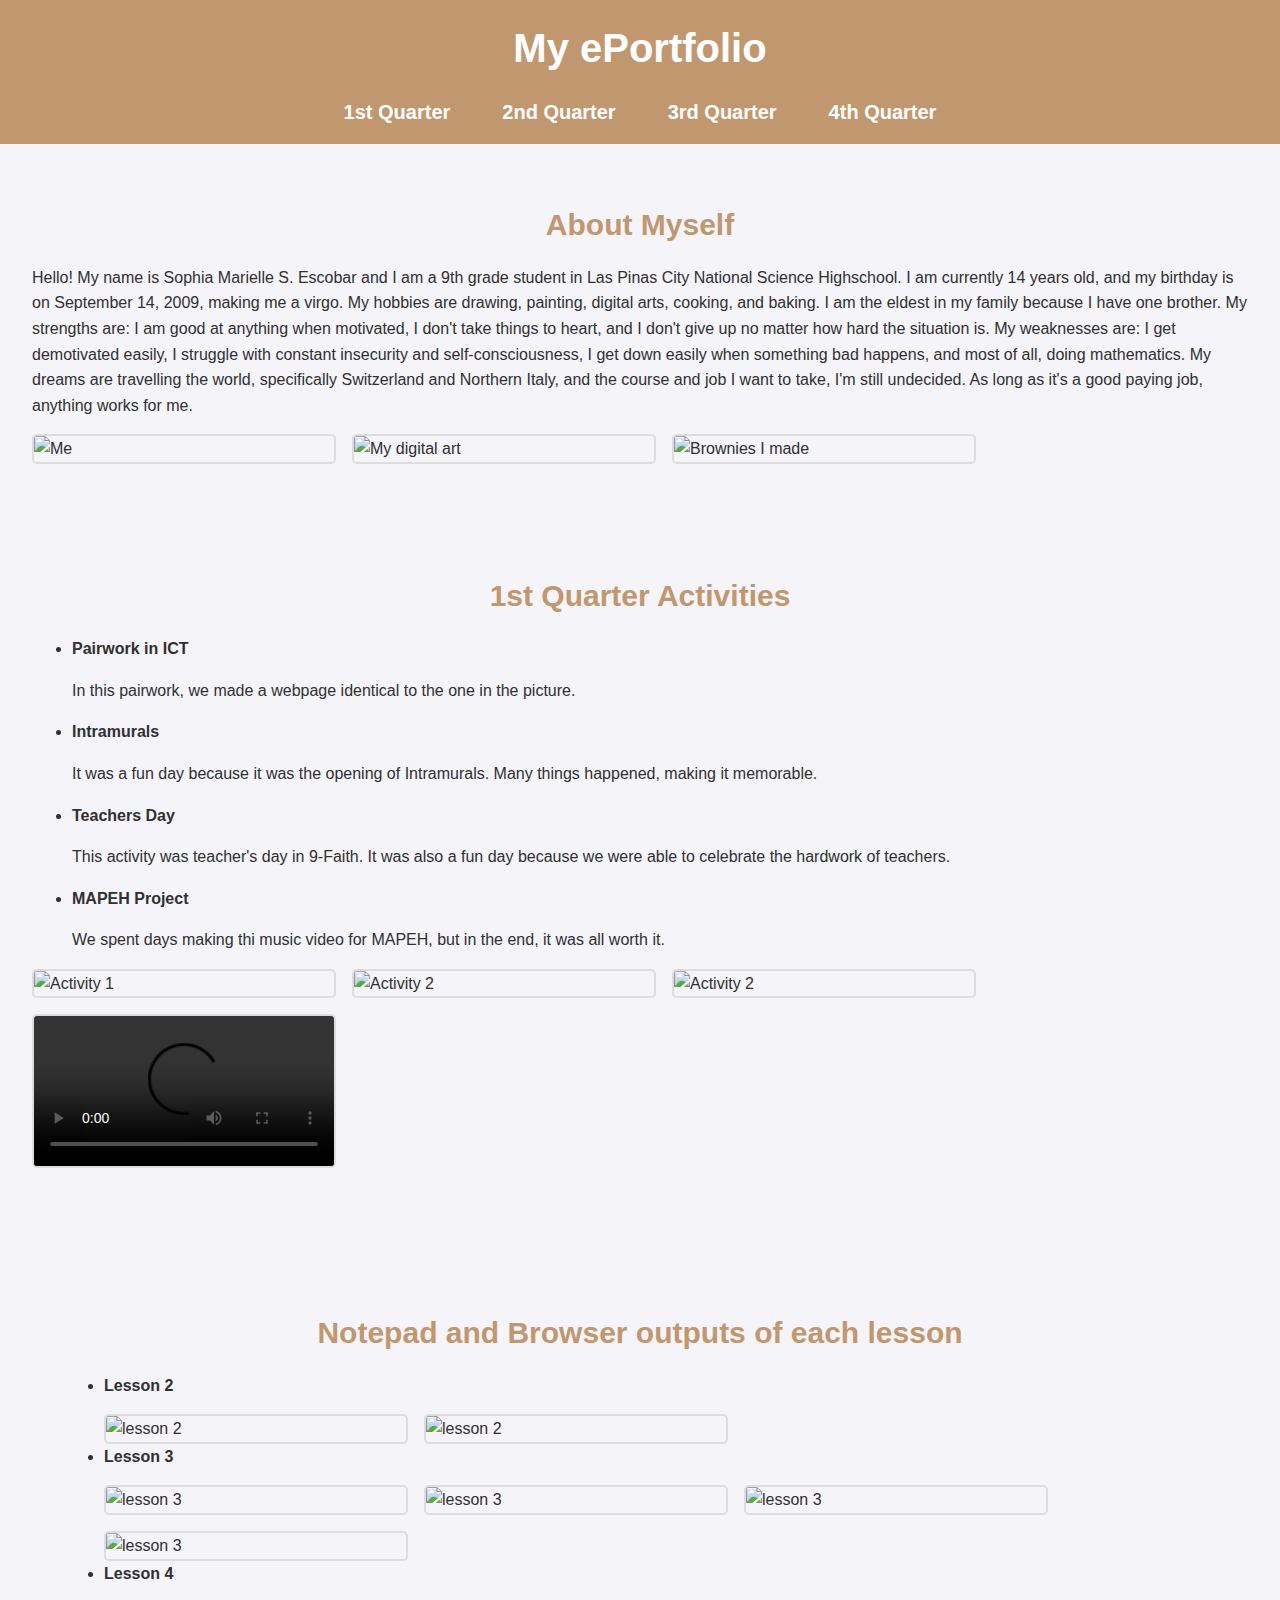
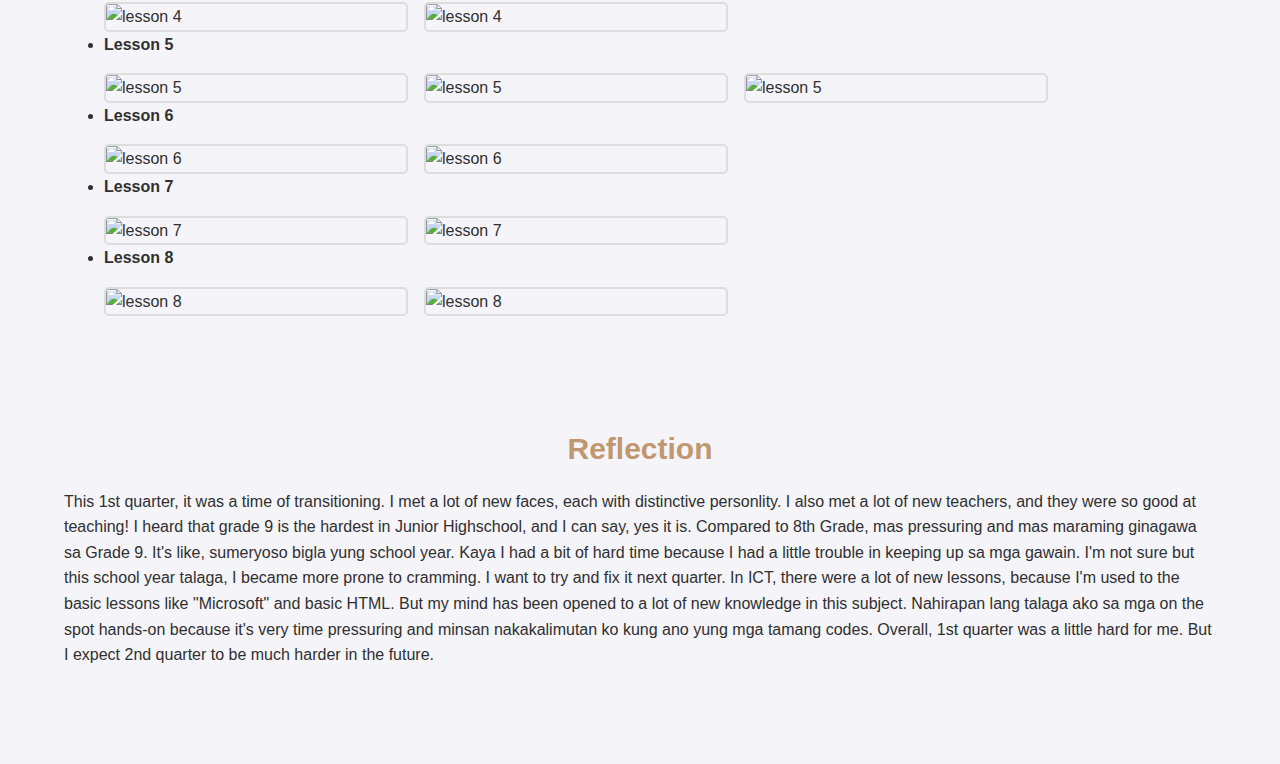
==== 1st quarter.html @ 6d8d6f32 "Add files via upload" ====
<!DOCTYPE html>
<html>
<head>
    <meta charset="UTF-8">
    <meta name="viewport" content="width=device-width, initial-scale=1.0">
    <title>1st Quarter</title>
    <link rel="stylesheet" href="styles.css">
</head>
<body>
    <header>
        <h1>My ePortfolio</h1>
        <nav>
            <ul>
                <li><a href="1st quarter.html">1st Quarter</a></li>
                <li><a href="2nd quarter.html">2nd Quarter</a></li>
                <li><a href="3rd quarter.html">3rd Quarter</a></li>
                <li><a href="4th quarter.html">4th Quarter</a></li>
            </ul>
        </nav>
    </header>

    <main>
        <section id="about">
            <h2>About Myself</h2>
            <p> Hello! My name is Sophia Marielle S. Escobar and I am a 9th grade student in Las Pinas City National Science Highschool. I am currently 14 years old, and my birthday is on September 14, 2009, making me a virgo. My hobbies are drawing, painting, digital arts, cooking, and baking. I am the eldest in my family because I have one brother. My strengths are: I am good at anything when motivated, I don't take things to heart, and I don't give up no matter how hard the situation is. My weaknesses are: I get demotivated easily, I struggle with constant insecurity and self-consciousness, I get down easily when something bad happens, and most of all, doing mathematics. My dreams are travelling the world, specifically Switzerland and Northern Italy, and the course and job I want to take, I'm still undecided. As long as it's a good paying job, anything works for me. </p>
            <div class="gallery">
                <img src="ella.jpg" alt="Me" class="profile-pic">
                <img src="drawing.jpg" alt="My digital art">
                <img src="baking.jpg" alt="Brownies I made">
            </div>
        </section><br><br>

        <section id="activities">
            <h2> 1st Quarter Activities</h2>
             <ul>
                <b><li> Pairwork in ICT </b></li>
              <p> In this pairwork, we made a webpage identical to the one in the                         picture. </p>

                <b><li> Intramurals </b></li>

                <p> It was a fun day because it was the opening of Intramurals. Many things happened, making it memorable. </b></p>

                <b><li> Teachers Day </b></li>
                <p> This activity was teacher's day in 9-Faith. It was also a fun day because we were able to celebrate the hardwork of teachers. </p>

                <b><li> MAPEH Project </b></li>
                <p> We spent days making thi music video for MAPEH, but in the end, it was all worth it. </p>
            </ul>
            <div class="gallery">
                <img src="pairwork.jpg" alt="Activity 1">
                <img src="intrams.jpg" alt="Activity 2">
                <img src="teachers day.jpg" alt="Activity 2">
            </div>
            <div class="videos">
            <video controls>
                <source src="C:\Users\Mike Escobar\Downloads\ICT Ella/MAPEH.mp4" type="video/mp4">
                </video>
             </div>
        </section><br><br>

 <main>
        <section id="about">
            <h2>Notepad and Browser outputs of each lesson </h2>
               <ul>
                <b><li> Lesson 2 </b></li>
                <div class="gallery">
                <img src="C:\Users\Mike Escobar\Downloads\ICT Ella/lesson2.png" alt="lesson 2">
 <img src="C:\Users\Mike Escobar\Downloads\ICT Ella/lesson2output.png" alt="lesson 2">
                </div>

 <b><li> Lesson 3 </b></li>
                <div class="gallery">
                <img src="lesson3.png" alt="lesson 3">
                <img src="lesson32.png" alt="lesson 3">
                <img src="lesson33.png" alt="lesson 3">
                <img src="lesson3output.png" alt="lesson 3">
                </div>

 <b><li> Lesson 4 </b></li>
                <div class="gallery">
                <img src="lesson4.png" alt="lesson 4">
                <img src="lesson4output.png" alt="lesson 4">
                </div>

<b><li> Lesson 5 </b></li>
                <div class="gallery">
                <img src="lesso5.png" alt="lesson 5">
                <img src="lesson52.png" alt="lesson 5">
                <img src="lesson5output.png" alt="lesson 5">
                </div>


<b><li> Lesson 6 </b></li>
                <div class="gallery">
                <img src="lesson6.png" alt="lesson 6">
                <img src="lesson6output.png" alt="lesson 6">
                </div>

<b><li> Lesson 7 </b></li>
                <div class="gallery">
                <img src="lesson7.png" alt="lesson 7">
                <img src="lesson7output.png" alt="lesson 7">
                </div>

<b><li> Lesson 8 </b></li>
                <div class="gallery">
                <img src="lesson8.png" alt="lesson 8">
                <img src="lesson8output.png" alt="lesson 8">
                </div>

</section><br><br>


        <section id="reflection">
            <h2>Reflection</h2>
            <p> This 1st quarter, it was a time of transitioning. I met a lot of new faces, each with distinctive personlity. I also met a lot of new teachers, and they were so good at teaching! I heard that grade 9 is the hardest in Junior Highschool, and I can say, yes it is. Compared to 8th Grade, mas pressuring and mas maraming ginagawa sa Grade 9. It's like, sumeryoso bigla yung school year. Kaya I had a bit of hard time because I had a little trouble in keeping up sa mga gawain. I'm not sure but this school year talaga, I became more prone to cramming. I want to try and fix it next quarter. In ICT, there were a lot of new lessons, because I'm used to the basic lessons like "Microsoft" and basic HTML. But my mind has been opened to a lot of new knowledge in this subject. Nahirapan lang talaga ako sa mga on the spot hands-on because it's very time pressuring and minsan nakakalimutan ko kung ano yung mga tamang codes. Overall, 1st quarter was a little hard for me. But I expect 2nd quarter to be much harder in the future. </p>
        </section>
    </main>

</body>
</html>
---- styles.css ----
body {
    font-family: Arial, sans-serif;
    line-height: 1.6;
    margin: 0;
    padding: 0;
    color: #333;
    background-color: #f4f4f9;
}

header {
    background: #c19770;
    color: #fff;
    padding: 1rem 0;
    text-align: center;
    font-size: 20px;
}

header h1 {
    margin: 0;
}

nav ul {
    list-style: none;
    padding: 0;
    display: flex;
    justify-content: center;
    gap: 1rem;
    margin: 1rem 0 0;
}

nav ul li {
    margin: 0;
    font-size: 20px;
}

nav ul li a {
    color: #fff;
    text-decoration: none;
    font-weight: bold;
    padding: 0.5rem 1rem;
    border: 2px solid transparent;
    transition: all 0.3s ease;
}

nav ul li a:hover {
    background: #fff;
    color: #c19770;
    border: 2px solid #fff;
    border-radius: 5px;
}

main {
    padding: 2rem;
}

section {
    margin-bottom: 2rem;
    color: #303030;
    font-size: 16px;
}

section h2 {
    color: #c19770;
    margin-bottom: 0.5rem;
    text-align: center;
    font-size: 30px;
}

.gallery {
    display: flex;
    flex-wrap: wrap;
    gap: 1rem;
    margin-top: 1rem;
}

.gallery img {
    width: 300px;
    height: auto;
    border: 2px solid #ddd;
    border-radius: 5px;
    transition: transform 0.5s ease;
}

.gallery img:hover {
    transform: scale(1.1);
}

.profile-pic {
    width: 150px;
    height: auto;
    border-radius: 50%;
}

.videos {
    display: flex;
    gap: 1rem;
    margin-top: 1rem;
}

.videos video {
    width: 300px;
    height: auto;
    border: 2px solid #ddd;
    border-radius: 5px;
}
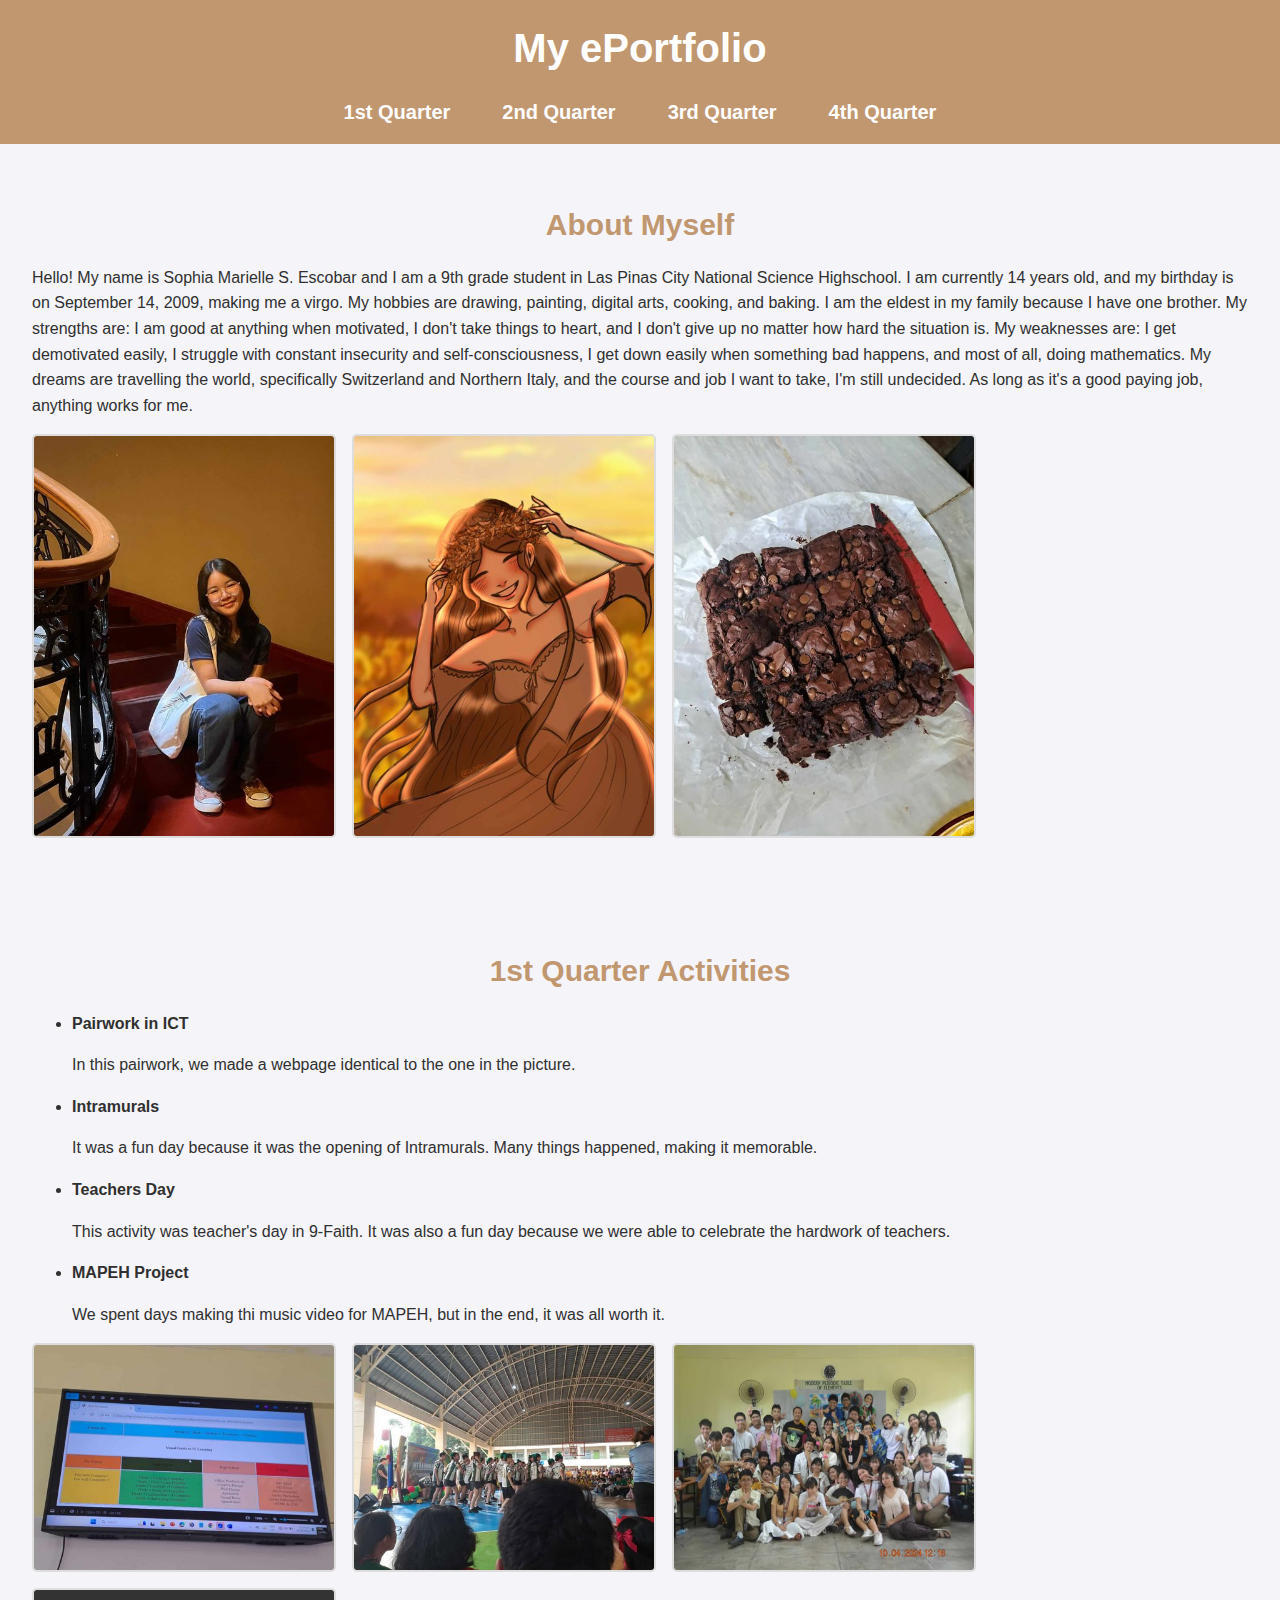
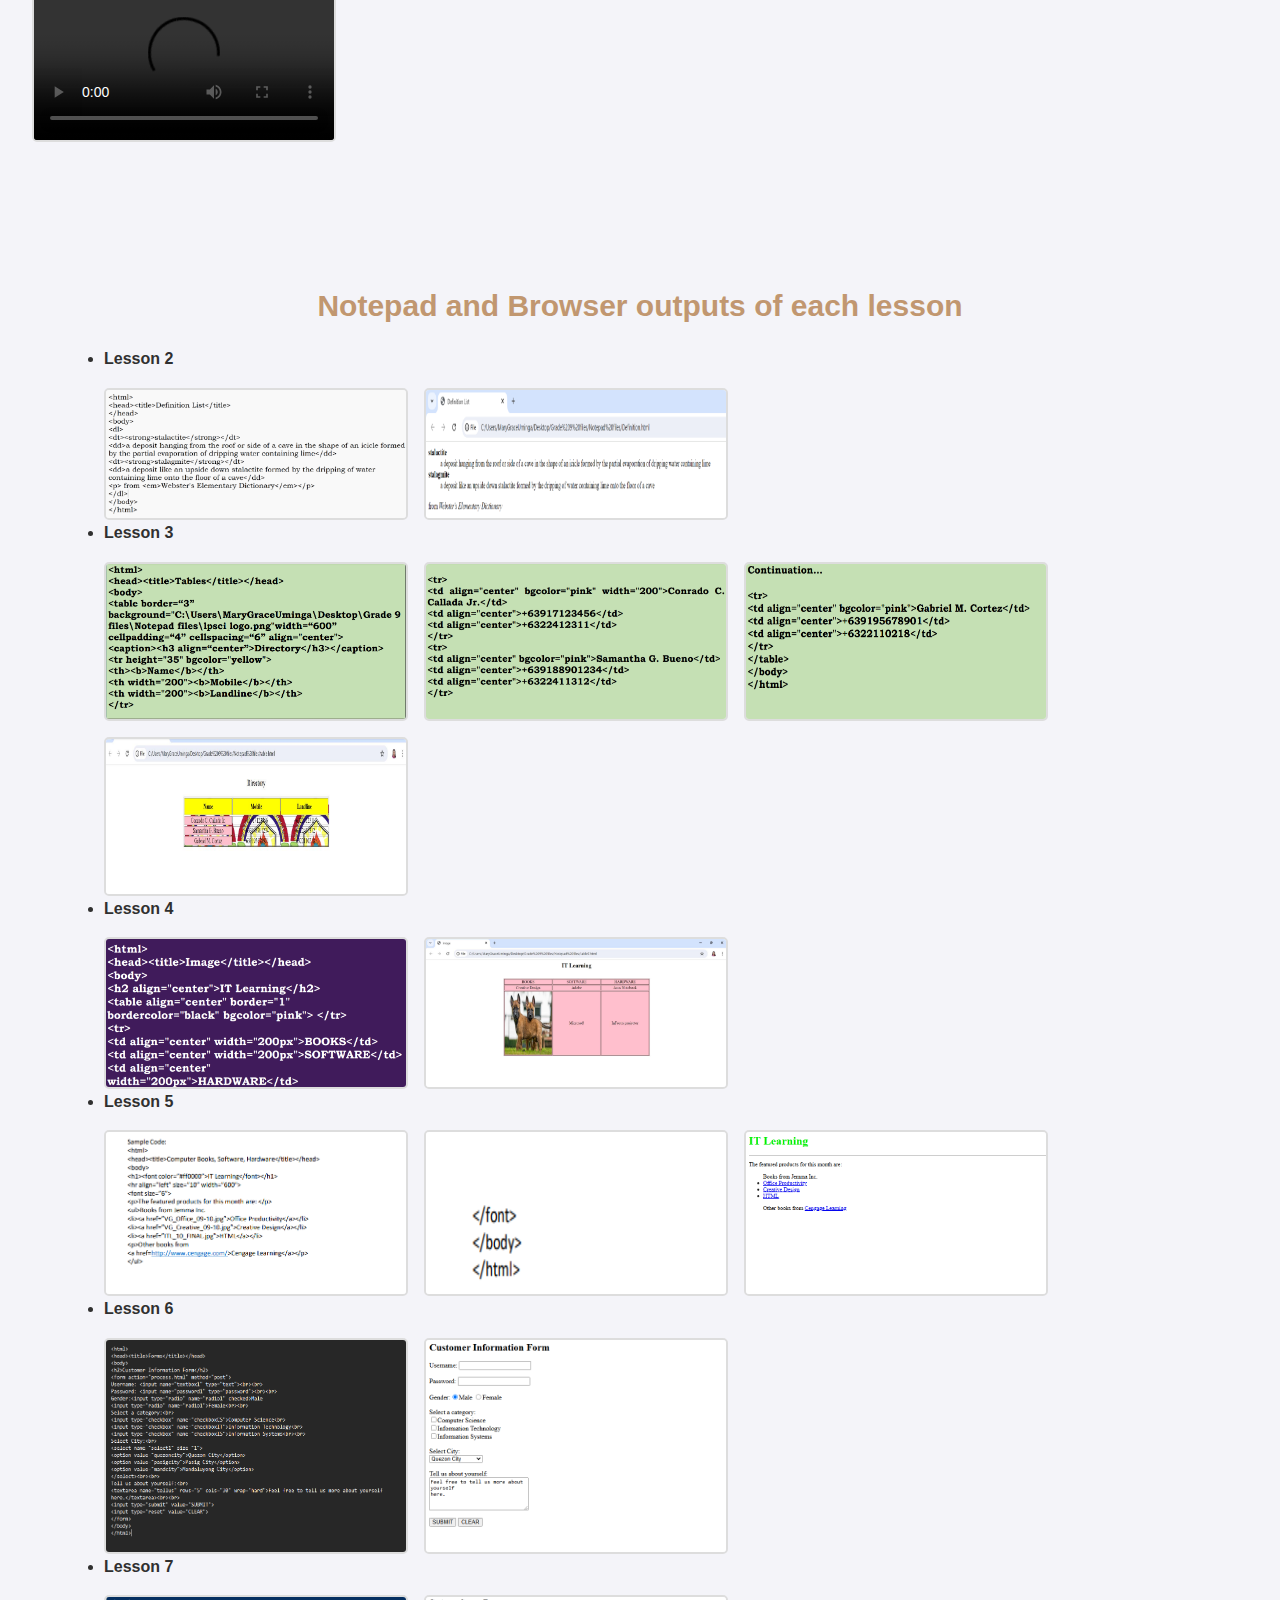
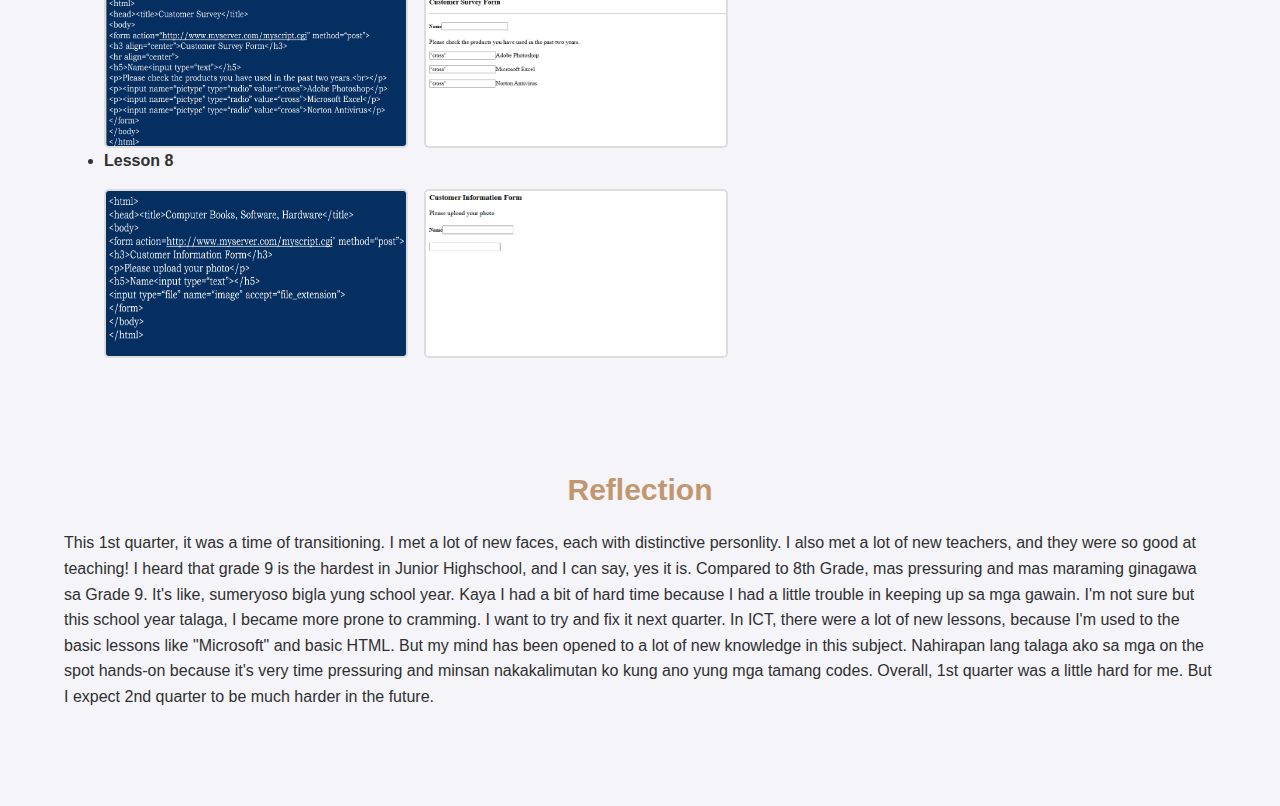
==== commit 8ffc0ef3: "Update 1st quarter.html" ====
--- a/1st quarter.html
+++ b/1st quarter.html
@@ -64,8 +64,8 @@
                <ul>
                 <b><li> Lesson 2 </b></li>
                 <div class="gallery">
-                <img src="C:\Users\Mike Escobar\Downloads\ICT Ella/lesson2.png" alt="lesson 2">
- <img src="C:\Users\Mike Escobar\Downloads\ICT Ella/lesson2output.png" alt="lesson 2">
+                <img src="lesson2.png" alt="lesson 2">
+                <img src="lesson2output.png" alt="lesson 2">
                 </div>
 
  <b><li> Lesson 3 </b></li>
